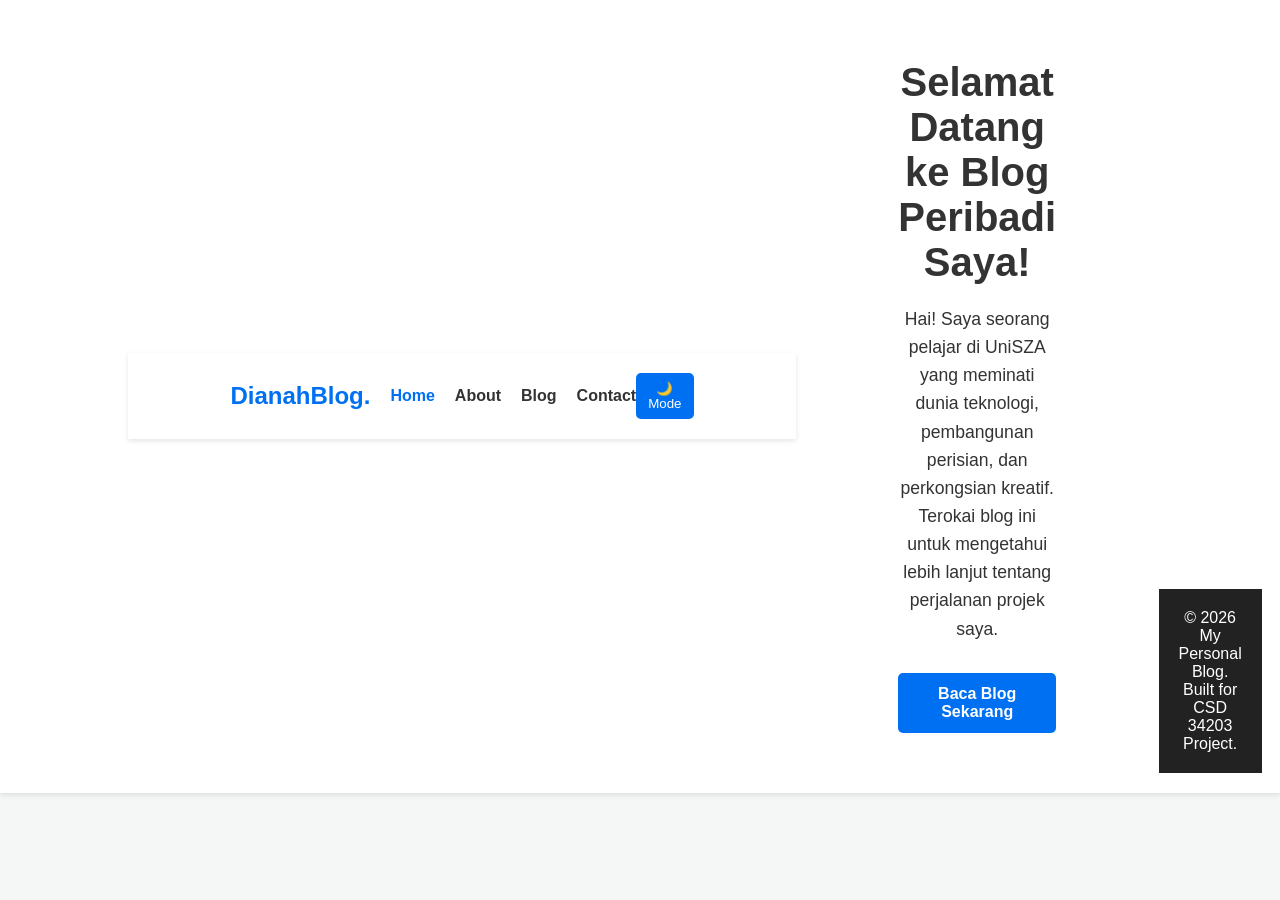
==== index.html @ a3469b6d "update blog name" ====
<!DOCTYPE html>
<html lang="ms">
<head>
    <meta charset="UTF-8">
    <meta name="viewport" content="width=device-width, initial-scale=1.0">
    <title>Home | My Personal Blog</title>
    <link rel="stylesheet" href="style.css">
</head>
<body>

    <header>
        <header>
        <div class="logo">DianahBlog.</div>
        <nav>
            <ul>
                <li><a href="index.html" class="active">Home</a></li>
                <li><a href="about.html">About</a></li>
                <li><a href="blog.html">Blog</a></li>
                <li><a href="contact.html">Contact</a></li>
            </ul>
        </nav>
        <button id="theme-toggle">🌙 Mode</button>
    </header>

    <main class="hero-container">
        <section class="hero">
            <h1>Selamat Datang ke Blog Peribadi Saya!</h1>
            <p>Hai! Saya seorang pelajar di UniSZA yang meminati dunia teknologi, pembangunan perisian, dan perkongsian kreatif. Terokai blog ini untuk mengetahui lebih lanjut tentang perjalanan projek saya.</p>
            <a href="blog.html" class="btn">Baca Blog Sekarang</a>
        </section>
    </main>

    <footer>
        <p>&copy; 2026 My Personal Blog. Built for CSD 34203 Project.</p>
    </footer>

    <script src="script.js"></script>
</body>
</html>
---- style.css ----
/* --- Pengaturan Asas & Pembolehubah Warna --- */
:root {
    --bg-color: #f4f7f6;
    --text-color: #333333;
    --card-bg: #ffffff;
    --primary-color: #0070f3;
    --header-bg: #ffffff;
    --footer-bg: #222222;
    --footer-text: #ffffff;
}

[data-theme="dark"] {
    --bg-color: #121212;
    --text-color: #e0e0e0;
    --card-bg: #1e1e1e;
    --primary-color: #3aa3ff;
    --header-bg: #1f1f1f;
}

* {
    margin: 0;
    padding: 0;
    box-sizing: border-box;
    font-family: 'Segoe UI', Tahoma, Geneva, Verdana, sans-serif;
}

body {
    background-color: var(--bg-color);
    color: var(--text-color);
    transition: background-color 0.3s, color 0.3s;
    display: flex;
    flex-direction: column;
    min-height: 100vh;
}

/* --- Header & Navigasi --- */
header {
    background-color: var(--header-bg);
    display: flex;
    justify-content: space-between;
    align-items: center;
    padding: 20px 10%;
    box-shadow: 0 2px 5px rgba(0,0,0,0.1);
}

.logo {
    font-size: 24px;
    font-weight: bold;
    color: var(--primary-color);
}

nav ul {
    display: flex;
    list-style: none;
}

nav ul li {
    margin-left: 20px;
}

nav ul li a {
    text-decoration: none;
    color: var(--text-color);
    font-weight: 600;
    transition: color 0.2s;
}

nav ul li a:hover, nav ul li a.active {
    color: var(--primary-color);
}

#theme-toggle {
    padding: 8px 12px;
    cursor: pointer;
    background-color: var(--primary-color);
    color: white;
    border: none;
    border-radius: 5px;
}

/* --- Susun Atur Kandungan (Containers) --- */
.container {
    padding: 40px 10%;
    flex: 1;
}

.hero-container {
    display: flex;
    align-items: center;
    justify-content: center;
    flex: 1;
    padding: 40px 10%;
    text-align: center;
}

/* --- Hero Section --- */
.hero h1 {
    font-size: 2.5rem;
    margin-bottom: 20px;
}

.hero p {
    font-size: 1.1rem;
    margin-bottom: 30px;
    max-width: 600px;
    line-height: 1.6;
}

.btn {
    display: inline-block;
    padding: 12px 24px;
    background-color: var(--primary-color);
    color: white;
    text-decoration: none;
    border-radius: 5px;
    font-weight: bold;
    transition: opacity 0.2s;
    border: none;
    cursor: pointer;
}

.btn:hover {
    opacity: 0.9;
}

/* --- Blog Section (Grid) --- */
.blog-grid {
    display: grid;
    grid-template-columns: repeat(auto-fit, minmax(300px, 1-fr));
    gap: 20px;
    margin-top: 20px;
}

.blog-card {
    background-color: var(--card-bg);
    padding: 20px;
    border-radius: 8px;
    box-shadow: 0 4px 6px rgba(0,0,0,0.05);
}

.blog-card h3 {
    margin-bottom: 10px;
}

.blog-card .date {
    font-size: 0.85rem;
    color: #888;
    margin-bottom: 15px;
}

.blog-card p {
    line-height: 1.5;
    margin-bottom: 15px;
}

.read-more {
    text-decoration: none;
    color: var(--primary-color);
    font-weight: bold;
}

/* --- Contact & About Sections --- */
.about-section, .contact-section {
    background-color: var(--card-bg);
    padding: 30px;
    border-radius: 8px;
    box-shadow: 0 4px 6px rgba(0,0,0,0.05);
    max-width: 700px;
    margin: 0 auto;
}

.about-section h2, .contact-section h2 {
    margin-bottom: 20px;
}

.about-section ul {
    margin-top: 15px;
    margin-left: 20px;
}

.about-section li {
    margin-bottom: 8px;
}

.form-group {
    margin-bottom: 15px;
}

.form-group label {
    display: block;
    margin-bottom: 5px;
    font-weight: 600;
}

.form-group input, .form-group textarea {
    width: 100%;
    padding: 10px;
    border: 1px solid #ccc;
    border-radius: 4px;
    background-color: var(--bg-color);
    color: var(--text-color);
}

/* --- Footer --- */
footer {
    background-color: var(--footer-bg);
    color: var(--footer-text);
    text-align: center;
    padding: 20px;
    margin-top: auto;
}

/* --- Reka Bentuk Responsif (Mobile) --- */
@media (max-width: 768px) {
    header {
        flex-direction: column;
        padding: 15px;
    }
    nav ul {
        margin: 15px 0;
    }
    nav ul li {
        margin: 0 10px;
    }
}
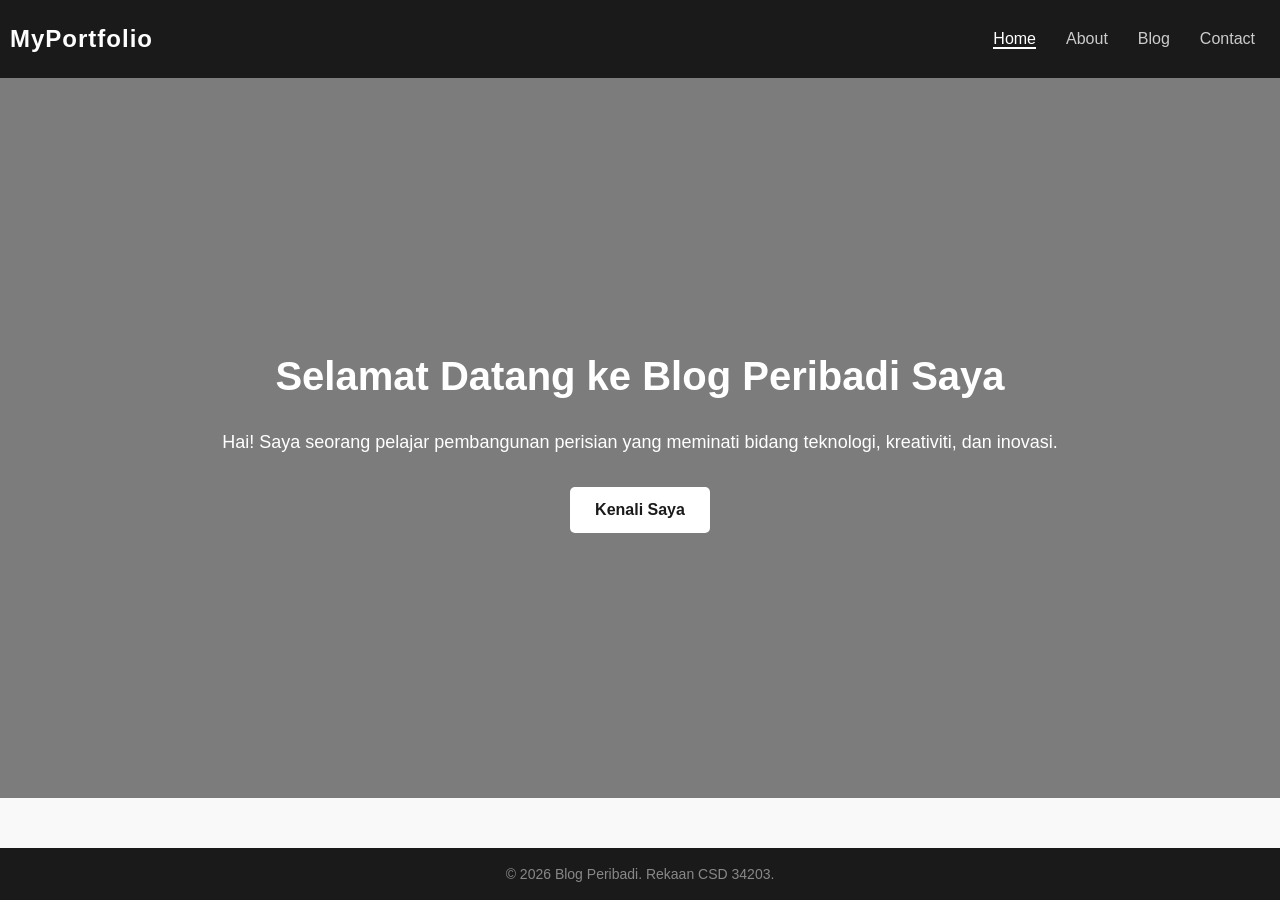
==== commit 1a4a4ad7: "Update" ====
--- a/index.html
+++ b/index.html
@@ -3,37 +3,37 @@
 <head>
     <meta charset="UTF-8">
     <meta name="viewport" content="width=device-width, initial-scale=1.0">
-    <title>Home | My Personal Blog</title>
+    <title>Blog Peribadi Saya | Home</title>
     <link rel="stylesheet" href="style.css">
 </head>
 <body>
 
+    <!-- Menu Navigasi Utama -->
     <header>
-        <header>
-        <div class="logo">DianahBlog.</div>
-        <nav>
-            <ul>
+        <nav class="navbar">
+            <div class="logo">MyPortfolio</div>
+            <ul class="nav-links">
                 <li><a href="index.html" class="active">Home</a></li>
                 <li><a href="about.html">About</a></li>
                 <li><a href="blog.html">Blog</a></li>
                 <li><a href="contact.html">Contact</a></li>
             </ul>
         </nav>
-        <button id="theme-toggle">🌙 Mode</button>
     </header>
 
-    <main class="hero-container">
-        <section class="hero">
-            <h1>Selamat Datang ke Blog Peribadi Saya!</h1>
-            <p>Hai! Saya seorang pelajar di UniSZA yang meminati dunia teknologi, pembangunan perisian, dan perkongsian kreatif. Terokai blog ini untuk mengetahui lebih lanjut tentang perjalanan projek saya.</p>
-            <a href="blog.html" class="btn">Baca Blog Sekarang</a>
-        </section>
+    <!-- Kandungan Utama Halaman Home -->
+    <main class="hero-section">
+        <div class="hero-content">
+            <h1>Selamat Datang ke Blog Peribadi Saya</h1>
+            <p>Hai! Saya seorang pelajar pembangunan perisian yang meminati bidang teknologi, kreativiti, dan inovasi.</p>
+            <a href="about.html" class="btn">Kenali Saya</a>
+        </div>
     </main>
 
+    <!-- Footer -->
     <footer>
-        <p>&copy; 2026 My Personal Blog. Built for CSD 34203 Project.</p>
+        <p>&copy; 2026 Blog Peribadi. Rekaan CSD 34203.</p>
     </footer>
 
-    <script src="script.js"></script>
 </body>
 </html>
--- a/style.css
+++ b/style.css
@@ -1,22 +1,4 @@
-/* --- Pengaturan Asas & Pembolehubah Warna --- */
-:root {
-    --bg-color: #f4f7f6;
-    --text-color: #333333;
-    --card-bg: #ffffff;
-    --primary-color: #0070f3;
-    --header-bg: #ffffff;
-    --footer-bg: #222222;
-    --footer-text: #ffffff;
-}
-
-[data-theme="dark"] {
-    --bg-color: #121212;
-    --text-color: #e0e0e0;
-    --card-bg: #1e1e1e;
-    --primary-color: #3aa3ff;
-    --header-bg: #1f1f1f;
-}
-
+/* Tetapan Asas Universalan */
 * {
     margin: 0;
     padding: 0;
@@ -25,161 +7,152 @@
 }
 
 body {
-    background-color: var(--bg-color);
-    color: var(--text-color);
-    transition: background-color 0.3s, color 0.3s;
-    display: flex;
-    flex-direction: column;
-    min-height: 100vh;
+    background-color: #f9f9f9;
+    color: #333;
+    line-height: 1.6;
 }
 
-/* --- Header & Navigasi --- */
-header {
-    background-color: var(--header-bg);
+/* Gaya Navbar */
+.navbar {
     display: flex;
     justify-content: space-between;
     align-items: center;
-    padding: 20px 10%;
-    box-shadow: 0 2px 5px rgba(0,0,0,0.1);
+    background-color: #1a1a1a; /* Tema gelap korporat */
+    padding: 20px 10px;
+    color: white;
 }
 
-.logo {
+.navbar .logo {
     font-size: 24px;
     font-weight: bold;
-    color: var(--primary-color);
+    letter-spacing: 1px;
 }
 
-nav ul {
+.nav-links {
+    list-style: none;
     display: flex;
-    list-style: none;
 }
 
-nav ul li {
-    margin-left: 20px;
+.nav-links li {
+    margin: 0 15px;
 }
 
-nav ul li a {
+.nav-links a {
+    color: #ccc;
     text-decoration: none;
-    color: var(--text-color);
-    font-weight: 600;
-    transition: color 0.2s;
+    font-size: 16px;
+    transition: color 0.3s;
 }
 
-nav ul li a:hover, nav ul li a.active {
-    color: var(--primary-color);
+.nav-links a:hover, .nav-links a.active {
+    color: #ffffff;
+    border-bottom: 2px solid #ffffff;
 }
 
-#theme-toggle {
-    padding: 8px 12px;
-    cursor: pointer;
-    background-color: var(--primary-color);
+/* Gaya Hero Section (Laman Utama) */
+.hero-section {
+    height: 80vh;
+    display: flex;
+    justify-content: center;
+    align-items: center;
+    text-align: center;
+    background: linear-gradient(rgba(0,0,0,0.5), rgba(0,0,0,0.5)), url('https://images.unsplash.com/photo-1517694712202-14dd9538aa97') no-repeat center center/cover;
     color: white;
-    border: none;
-    border-radius: 5px;
+    padding: 0 20px;
 }
 
-/* --- Susun Atur Kandungan (Containers) --- */
-.container {
-    padding: 40px 10%;
-    flex: 1;
-}
-
-.hero-container {
-    display: flex;
-    align-items: center;
-    justify-content: center;
-    flex: 1;
-    padding: 40px 10%;
-    text-align: center;
-}
-
-/* --- Hero Section --- */
-.hero h1 {
-    font-size: 2.5rem;
+.hero-content h1 {
+    font-size: 40px;
     margin-bottom: 20px;
 }
 
-.hero p {
-    font-size: 1.1rem;
+.hero-content p {
+    font-size: 18px;
     margin-bottom: 30px;
-    max-width: 600px;
-    line-height: 1.6;
 }
 
 .btn {
     display: inline-block;
-    padding: 12px 24px;
-    background-color: var(--primary-color);
-    color: white;
+    background-color: #ffffff;
+    color: #1a1a1a;
+    padding: 10px 25px;
     text-decoration: none;
+    font-weight: bold;
     border-radius: 5px;
-    font-weight: bold;
-    transition: opacity 0.2s;
-    border: none;
-    cursor: pointer;
+    transition: background 0.3s;
 }
 
 .btn:hover {
-    opacity: 0.9;
+    background-color: #ddd;
 }
 
-/* --- Blog Section (Grid) --- */
+/* Gaya Footer */
+footer {
+    background-color: #1a1a1a;
+    color: #888;
+    text-align: center;
+    padding: 15px;
+    font-size: 14px;
+    position: fixed;
+    bottom: 0;
+    width: 100%;
+}
+/* Susun Atur Kandungan Am */
+.container {
+    max-width: 1000px;
+    margin: 40px auto;
+    padding: 0 20px 100px 20px; /* Jarak bawah ditambah supaya tidak ditutup footer */
+}
+
+h2 {
+    margin-bottom: 20px;
+    color: #1a1a1a;
+    border-bottom: 2px solid #1a1a1a;
+    padding-bottom: 10px;
+}
+
+h3 {
+    margin: 20px 0 10px 0;
+}
+
+/* Gaya Halaman About */
+.skills-list {
+    margin-left: 20px;
+    margin-top: 10px;
+}
+
+.skills-list li {
+    margin-bottom: 5px;
+}
+
+/* Gaya Halaman Blog */
 .blog-grid {
     display: grid;
-    grid-template-columns: repeat(auto-fit, minmax(300px, 1-fr));
+    grid-template-columns: repeat(auto-fit, minmax(300px, 1fr));
     gap: 20px;
     margin-top: 20px;
 }
 
 .blog-card {
-    background-color: var(--card-bg);
+    background: white;
     padding: 20px;
     border-radius: 8px;
-    box-shadow: 0 4px 6px rgba(0,0,0,0.05);
+    box-shadow: 0 2px 5px rgba(0,0,0,0.1);
 }
 
-.blog-card h3 {
+.blog-card .date {
+    font-size: 12px;
+    color: #888;
     margin-bottom: 10px;
 }
 
-.blog-card .date {
-    font-size: 0.85rem;
-    color: #888;
-    margin-bottom: 15px;
-}
-
-.blog-card p {
-    line-height: 1.5;
-    margin-bottom: 15px;
-}
-
-.read-more {
-    text-decoration: none;
-    color: var(--primary-color);
-    font-weight: bold;
-}
-
-/* --- Contact & About Sections --- */
-.about-section, .contact-section {
-    background-color: var(--card-bg);
+/* Gaya Halaman Contact */
+.contact-form {
+    background: white;
     padding: 30px;
     border-radius: 8px;
-    box-shadow: 0 4px 6px rgba(0,0,0,0.05);
-    max-width: 700px;
-    margin: 0 auto;
-}
-
-.about-section h2, .contact-section h2 {
-    margin-bottom: 20px;
-}
-
-.about-section ul {
-    margin-top: 15px;
-    margin-left: 20px;
-}
-
-.about-section li {
-    margin-bottom: 8px;
+    box-shadow: 0 2px 5px rgba(0,0,0,0.1);
+    margin-top: 20px;
 }
 
 .form-group {
@@ -189,7 +162,7 @@
 .form-group label {
     display: block;
     margin-bottom: 5px;
-    font-weight: 600;
+    font-weight: bold;
 }
 
 .form-group input, .form-group textarea {
@@ -197,29 +170,19 @@
     padding: 10px;
     border: 1px solid #ccc;
     border-radius: 4px;
-    background-color: var(--bg-color);
-    color: var(--text-color);
 }
 
-/* --- Footer --- */
-footer {
-    background-color: var(--footer-bg);
-    color: var(--footer-text);
-    text-align: center;
-    padding: 20px;
-    margin-top: auto;
+.submit-btn {
+    background-color: #1a1a1a;
+    color: white;
+    padding: 10px 20px;
+    border: none;
+    border-radius: 4px;
+    cursor: pointer;
+    font-weight: bold;
+    transition: background 0.3s;
 }
 
-/* --- Reka Bentuk Responsif (Mobile) --- */
-@media (max-width: 768px) {
-    header {
-        flex-direction: column;
-        padding: 15px;
-    }
-    nav ul {
-        margin: 15px 0;
-    }
-    nav ul li {
-        margin: 0 10px;
-    }
+.submit-btn:hover {
+    background-color: #333;
 }
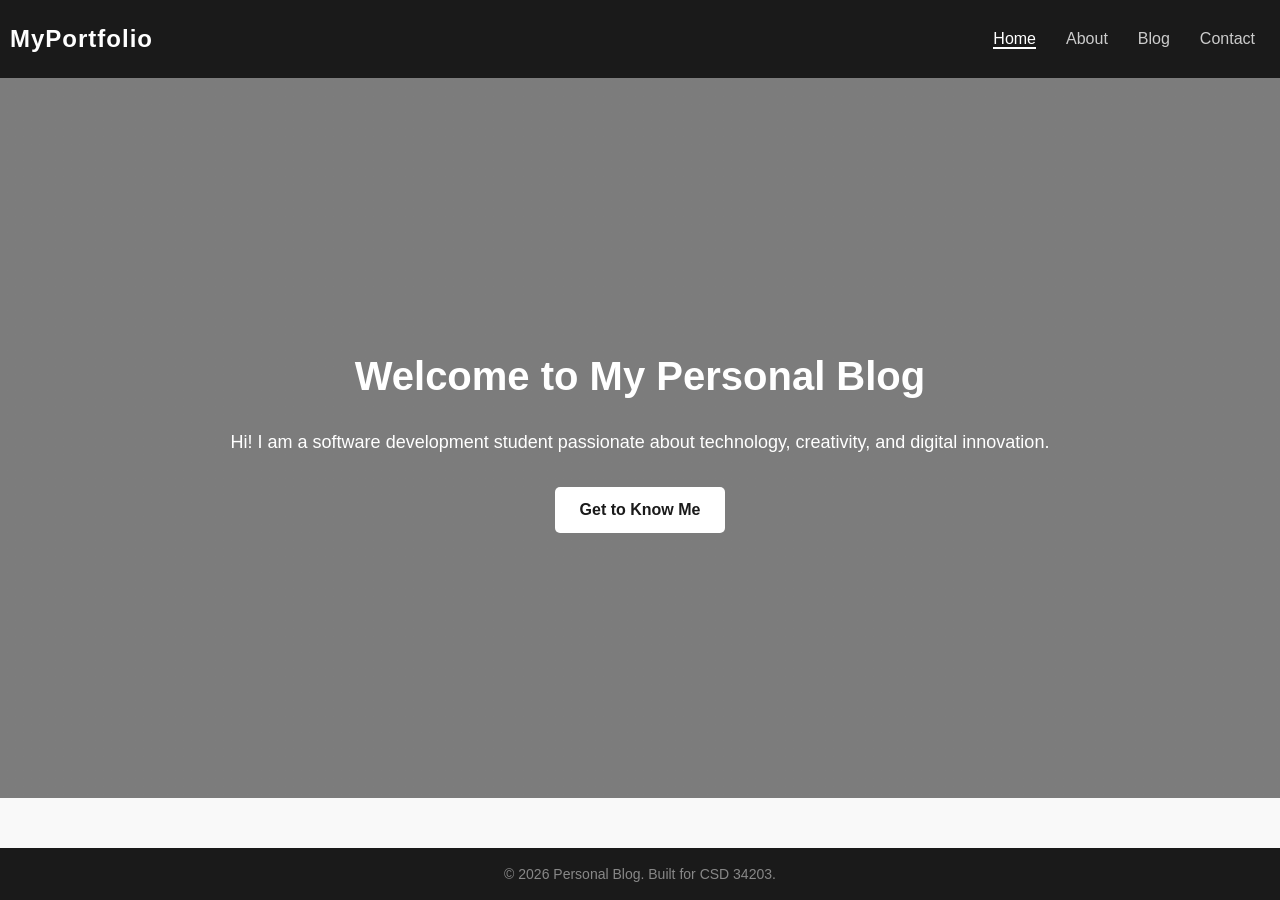
==== commit e1aaf380: "Update" ====
--- a/index.html
+++ b/index.html
@@ -1,14 +1,14 @@
 <!DOCTYPE html>
-<html lang="ms">
+<html lang="en">
 <head>
     <meta charset="UTF-8">
     <meta name="viewport" content="width=device-width, initial-scale=1.0">
-    <title>Blog Peribadi Saya | Home</title>
+    <title>Personal Blog | Home</title>
     <link rel="stylesheet" href="style.css">
 </head>
 <body>
 
-    <!-- Menu Navigasi Utama -->
+    <!-- Main Navigation Menu -->
     <header>
         <nav class="navbar">
             <div class="logo">MyPortfolio</div>
@@ -21,18 +21,18 @@
         </nav>
     </header>
 
-    <!-- Kandungan Utama Halaman Home -->
+    <!-- Hero Section -->
     <main class="hero-section">
         <div class="hero-content">
-            <h1>Selamat Datang ke Blog Peribadi Saya</h1>
-            <p>Hai! Saya seorang pelajar pembangunan perisian yang meminati bidang teknologi, kreativiti, dan inovasi.</p>
-            <a href="about.html" class="btn">Kenali Saya</a>
+            <h1>Welcome to My Personal Blog</h1>
+            <p>Hi! I am a software development student passionate about technology, creativity, and digital innovation.</p>
+            <a href="about.html" class="btn">Get to Know Me</a>
         </div>
     </main>
 
     <!-- Footer -->
     <footer>
-        <p>&copy; 2026 Blog Peribadi. Rekaan CSD 34203.</p>
+        <p>&copy; 2026 Personal Blog. Built for CSD 34203.</p>
     </footer>
 
 </body>
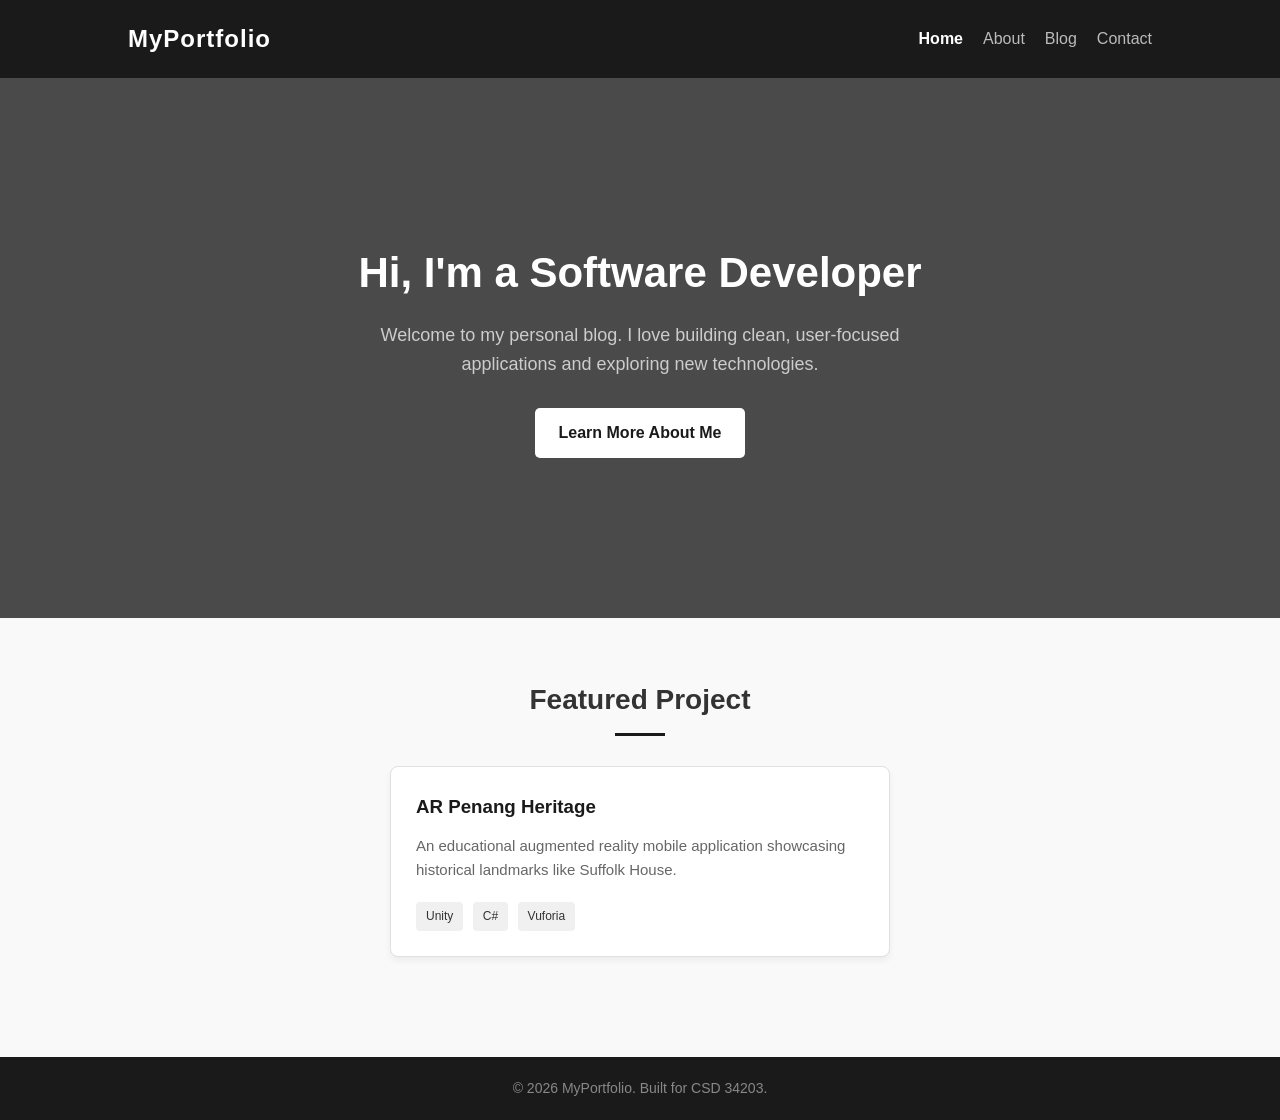
==== commit 2dcfec45: "new" ====
--- a/index.html
+++ b/index.html
@@ -3,36 +3,49 @@
 <head>
     <meta charset="UTF-8">
     <meta name="viewport" content="width=device-width, initial-scale=1.0">
-    <title>Personal Blog | Home</title>
+    <title>Personal Blog & Portfolio</title>
     <link rel="stylesheet" href="style.css">
 </head>
 <body>
 
-    <!-- Main Navigation Menu -->
-    <header>
-        <nav class="navbar">
-            <div class="logo">MyPortfolio</div>
-            <ul class="nav-links">
-                <li><a href="index.html" class="active">Home</a></li>
-                <li><a href="about.html">About</a></li>
-                <li><a href="blog.html">Blog</a></li>
-                <li><a href="contact.html">Contact</a></li>
-            </ul>
-        </nav>
+    <!-- Navigasi Menu -->
+    <nav class="navbar">
+        <div class="logo">MyPortfolio</div>
+        <ul class="nav-links">
+            <li><a href="index.html" class="active">Home</a></li>
+            <li><a href="about.html">About</a></li>
+            <li><a href="blog.html">Blog</a></li>
+            <li><a href="contact.html">Contact</a></li>
+        </ul>
+    </nav>
+
+    <!-- Bahagian Hero / Pengenalan -->
+    <header class="hero-section">
+        <div class="hero-content">
+            <h1>Hi, I'm a Software Developer</h1>
+            <p>Welcome to my personal blog. I love building clean, user-focused applications and exploring new technologies.</p>
+            <a href="about.html" class="btn">Learn More About Me</a>
+        </div>
     </header>
 
-    <!-- Hero Section -->
-    <main class="hero-section">
-        <div class="hero-content">
-            <h1>Welcome to My Personal Blog</h1>
-            <p>Hi! I am a software development student passionate about technology, creativity, and digital innovation.</p>
-            <a href="about.html" class="btn">Get to Know Me</a>
+    <!-- Bahagian Projek (Portfolio Showcase) -->
+    <section class="portfolio-section">
+        <h2>Featured Project</h2>
+        <div class="project-grid">
+            <div class="project-card">
+                <h3>AR Penang Heritage</h3>
+                <p>An educational augmented reality mobile application showcasing historical landmarks like Suffolk House.</p>
+                <span class="tech-badge">Unity</span>
+                <span class="tech-badge">C#</span>
+                <span class="tech-badge">Vuforia</span>
+            </div>
+            <!-- Anda boleh tambah card projek lain di bawah jika ada -->
         </div>
-    </main>
+    </section>
 
     <!-- Footer -->
     <footer>
-        <p>&copy; 2026 Personal Blog. Built for CSD 34203.</p>
+        <p>&copy; 2026 MyPortfolio. Built for CSD 34203.</p>
     </footer>
 
 </body>
--- a/style.css
+++ b/style.css
@@ -1,4 +1,4 @@
-/* Tetapan Asas Universalan */
+/* --- 1. Reset & Asas --- */
 * {
     margin: 0;
     padding: 0;
@@ -12,177 +12,199 @@
     line-height: 1.6;
 }
 
-/* Gaya Navbar */
+/* --- 2. Navigasi (Navbar) --- */
 .navbar {
     display: flex;
     justify-content: space-between;
     align-items: center;
-    background-color: #1a1a1a; /* Tema gelap korporat */
-    padding: 20px 10px;
-    color: white;
+    background-color: #1a1a1a; /* Warna gelap profesional */
+    padding: 20px 10%;
+    position: sticky;
+    top: 0;
+    z-index: 100;
 }
 
 .navbar .logo {
+    color: #fff;
     font-size: 24px;
     font-weight: bold;
     letter-spacing: 1px;
 }
 
 .nav-links {
+    display: flex;
     list-style: none;
-    display: flex;
 }
 
 .nav-links li {
-    margin: 0 15px;
+    margin-left: 20px;
 }
 
 .nav-links a {
-    color: #ccc;
+    color: #bbb;
     text-decoration: none;
     font-size: 16px;
     transition: color 0.3s;
 }
 
 .nav-links a:hover, .nav-links a.active {
-    color: #ffffff;
-    border-bottom: 2px solid #ffffff;
-}
-
-/* Gaya Hero Section (Laman Utama) */
+    color: #fff;
+    font-weight: 600;
+}
+
+/* --- 3. Hero Section --- */
 .hero-section {
-    height: 80vh;
+    background: linear-gradient(rgba(0,0,0,0.7), rgba(0,0,0,0.7)), url('https://images.unsplash.com/photo-1517694712202-14dd9538aa97?q=80&w=1200') no-repeat center center/cover;
+    height: 60vh;
     display: flex;
     justify-content: center;
     align-items: center;
     text-align: center;
-    background: linear-gradient(rgba(0,0,0,0.5), rgba(0,0,0,0.5)), url('https://images.unsplash.com/photo-1517694712202-14dd9538aa97') no-repeat center center/cover;
-    color: white;
+    color: #fff;
     padding: 0 20px;
 }
 
 .hero-content h1 {
-    font-size: 40px;
-    margin-bottom: 20px;
+    font-size: 42px;
+    margin-bottom: 15px;
 }
 
 .hero-content p {
     font-size: 18px;
-    margin-bottom: 30px;
+    max-width: 600px;
+    margin: 0 auto 30px auto;
+    color: #ccc;
 }
 
 .btn {
     display: inline-block;
-    background-color: #ffffff;
+    background-color: #fff;
     color: #1a1a1a;
-    padding: 10px 25px;
+    padding: 12px 24px;
     text-decoration: none;
     font-weight: bold;
     border-radius: 5px;
-    transition: background 0.3s;
+    transition: background 0.3s, transform 0.2s;
 }
 
 .btn:hover {
-    background-color: #ddd;
-}
-
-/* Gaya Footer */
+    background-color: #e6e6e6;
+    transform: translateY(-2px);
+}
+
+/* --- 4. Portfolio / Project Section --- */
+.portfolio-section {
+    padding: 60px 10%;
+    max-width: 1200px;
+    margin: 0 auto;
+}
+
+.portfolio-section h2 {
+    font-size: 28px;
+    margin-bottom: 30px;
+    text-align: center;
+    position: relative;
+}
+
+.portfolio-section h2::after {
+    content: '';
+    display: block;
+    width: 50px;
+    height: 3px;
+    background-color: #1a1a1a;
+    margin: 10px auto 0 auto;
+}
+
+.project-grid {
+    display: flex;
+    justify-content: center;
+}
+
+.project-card {
+    background-color: #fff;
+    border: 1px solid #e0e0e0;
+    border-radius: 8px;
+    padding: 25px;
+    max-width: 500px;
+    box-shadow: 0 4px 6px rgba(0,0,0,0.05);
+    transition: transform 0.3s;
+}
+
+.project-card:hover {
+    transform: translateY(-5px);
+}
+
+.project-card h3 {
+    margin-bottom: 12px;
+    color: #1a1a1a;
+}
+
+.project-card p {
+    color: #666;
+    margin-bottom: 20px;
+    font-size: 15px;
+}
+
+.tech-badge {
+    display: inline-block;
+    background-color: #f0f0f0;
+    color: #333;
+    padding: 5px 10px;
+    font-size: 12px;
+    border-radius: 4px;
+    margin-right: 5px;
+    font-weight: 500;
+}
+
+/* --- 5. Footer --- */
 footer {
     background-color: #1a1a1a;
     color: #888;
     text-align: center;
-    padding: 15px;
+    padding: 20px;
     font-size: 14px;
-    position: fixed;
-    bottom: 0;
-    width: 100%;
-}
-/* Susun Atur Kandungan Am */
-.container {
-    max-width: 1000px;
-    margin: 40px auto;
-    padding: 0 20px 100px 20px; /* Jarak bawah ditambah supaya tidak ditutup footer */
-}
-
-h2 {
-    margin-bottom: 20px;
-    color: #1a1a1a;
-    border-bottom: 2px solid #1a1a1a;
-    padding-bottom: 10px;
-}
-
-h3 {
-    margin: 20px 0 10px 0;
-}
-
-/* Gaya Halaman About */
-.skills-list {
-    margin-left: 20px;
-    margin-top: 10px;
-}
-
-.skills-list li {
-    margin-bottom: 5px;
-}
-
-/* Gaya Halaman Blog */
-.blog-grid {
-    display: grid;
-    grid-template-columns: repeat(auto-fit, minmax(300px, 1fr));
-    gap: 20px;
-    margin-top: 20px;
-}
-
-.blog-card {
-    background: white;
-    padding: 20px;
-    border-radius: 8px;
-    box-shadow: 0 2px 5px rgba(0,0,0,0.1);
-}
-
-.blog-card .date {
-    font-size: 12px;
-    color: #888;
-    margin-bottom: 10px;
-}
-
-/* Gaya Halaman Contact */
-.contact-form {
-    background: white;
-    padding: 30px;
-    border-radius: 8px;
-    box-shadow: 0 2px 5px rgba(0,0,0,0.1);
-    margin-top: 20px;
-}
-
-.form-group {
-    margin-bottom: 15px;
-}
-
-.form-group label {
-    display: block;
-    margin-bottom: 5px;
-    font-weight: bold;
-}
-
-.form-group input, .form-group textarea {
-    width: 100%;
-    padding: 10px;
-    border: 1px solid #ccc;
-    border-radius: 4px;
-}
-
-.submit-btn {
-    background-color: #1a1a1a;
-    color: white;
-    padding: 10px 20px;
-    border: none;
-    border-radius: 4px;
-    cursor: pointer;
-    font-weight: bold;
-    transition: background 0.3s;
-}
-
-.submit-btn:hover {
-    background-color: #333;
+    margin-top: 40px;
+}
+
+/* ======================================================== */
+/* --- 6. MEDIA QUERY (RESPONSIF UNTUK MOBILE) ---         */
+/* ======================================================== */
+@media (max-width: 768px) {
+    /* Tukar susunan navbar kepada menegak (vertical) */
+    .navbar {
+        flex-direction: column;
+        padding: 15px 20px;
+    }
+
+    .navbar .logo {
+        margin-bottom: 15px;
+    }
+
+    .nav-links {
+        width: 100%;
+        justify-content: space-around;
+        padding: 0;
+    }
+
+    .nav-links li {
+        margin: 0;
+    }
+
+    /* Kecilkan saiz tulisan di telefon bimbit */
+    .hero-content h1 {
+        font-size: 28px;
+    }
+
+    .hero-content p {
+        font-size: 15px;
+    }
+
+    /* Berikan ruang ekstra untuk grid portfolio */
+    .portfolio-section {
+        padding: 40px 20px;
+    }
+    
+    .project-card {
+        width: 100%;
+    }
 }
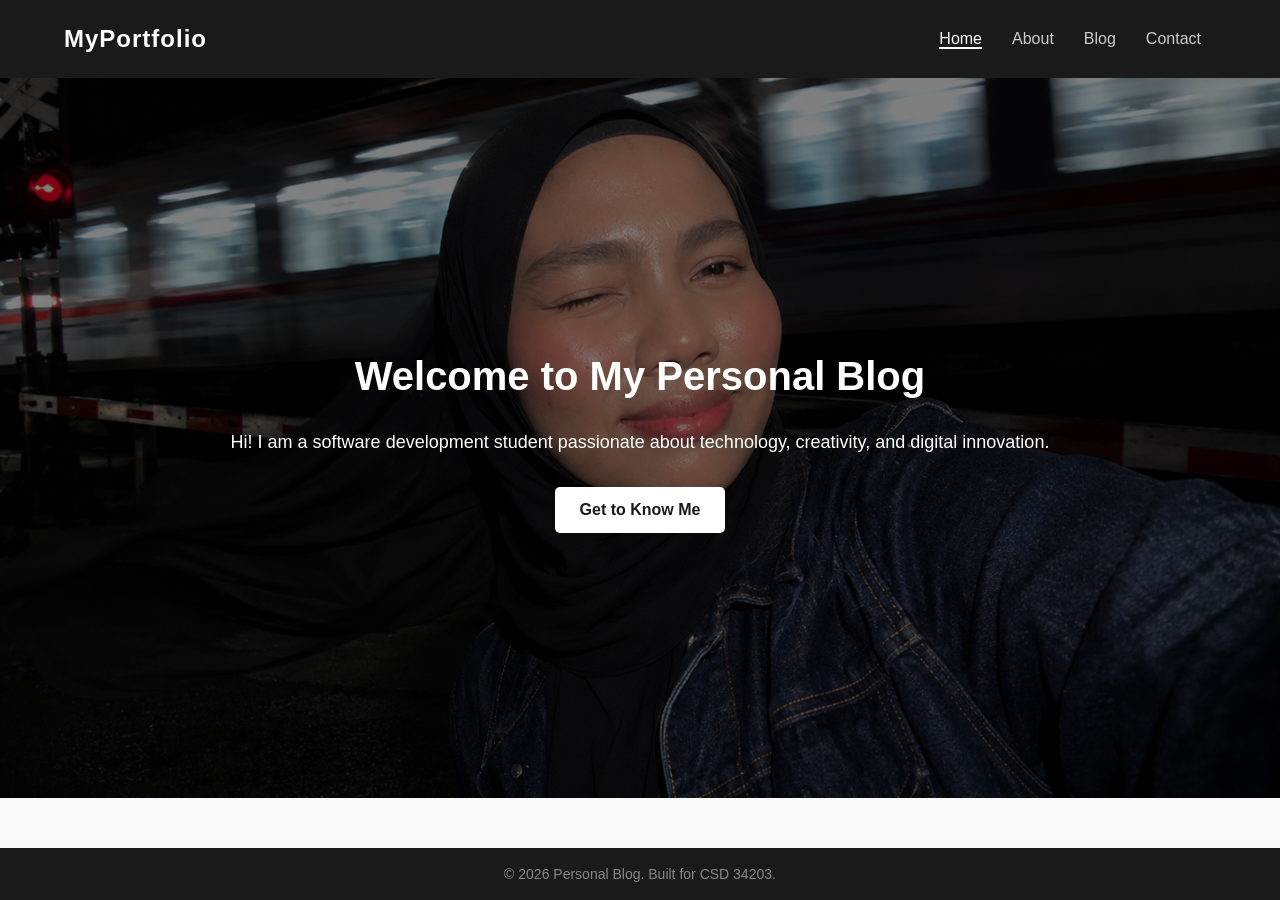
==== commit 3ad5ea0b: "update" ====
--- a/index.html
+++ b/index.html
@@ -3,49 +3,36 @@
 <head>
     <meta charset="UTF-8">
     <meta name="viewport" content="width=device-width, initial-scale=1.0">
-    <title>Personal Blog & Portfolio</title>
+    <title>Personal Blog | Home</title>
     <link rel="stylesheet" href="style.css">
 </head>
 <body>
 
-    <!-- Navigasi Menu -->
-    <nav class="navbar">
-        <div class="logo">MyPortfolio</div>
-        <ul class="nav-links">
-            <li><a href="index.html" class="active">Home</a></li>
-            <li><a href="about.html">About</a></li>
-            <li><a href="blog.html">Blog</a></li>
-            <li><a href="contact.html">Contact</a></li>
-        </ul>
-    </nav>
-
-    <!-- Bahagian Hero / Pengenalan -->
-    <header class="hero-section">
-        <div class="hero-content">
-            <h1>Hi, I'm a Software Developer</h1>
-            <p>Welcome to my personal blog. I love building clean, user-focused applications and exploring new technologies.</p>
-            <a href="about.html" class="btn">Learn More About Me</a>
-        </div>
+    <!-- Main Navigation Menu -->
+    <header>
+        <nav class="navbar">
+            <div class="logo">MyPortfolio</div>
+            <ul class="nav-links">
+                <li><a href="index.html" class="active">Home</a></li>
+                <li><a href="about.html">About</a></li>
+                <li><a href="blog.html">Blog</a></li>
+                <li><a href="contact.html">Contact</a></li>
+            </ul>
+        </nav>
     </header>
 
-    <!-- Bahagian Projek (Portfolio Showcase) -->
-    <section class="portfolio-section">
-        <h2>Featured Project</h2>
-        <div class="project-grid">
-            <div class="project-card">
-                <h3>AR Penang Heritage</h3>
-                <p>An educational augmented reality mobile application showcasing historical landmarks like Suffolk House.</p>
-                <span class="tech-badge">Unity</span>
-                <span class="tech-badge">C#</span>
-                <span class="tech-badge">Vuforia</span>
-            </div>
-            <!-- Anda boleh tambah card projek lain di bawah jika ada -->
+    <!-- Hero Section -->
+    <main class="hero-section">
+        <div class="hero-content">
+            <h1>Welcome to My Personal Blog</h1>
+            <p>Hi! I am a software development student passionate about technology, creativity, and digital innovation.</p>
+            <a href="about.html" class="btn">Get to Know Me</a>
         </div>
-    </section>
+    </main>
 
     <!-- Footer -->
     <footer>
-        <p>&copy; 2026 MyPortfolio. Built for CSD 34203.</p>
+        <p>&copy; 2026 Personal Blog. Built for CSD 34203.</p>
     </footer>
 
 </body>
--- a/style.css
+++ b/style.css
@@ -1,4 +1,6 @@
-/* --- 1. Reset & Asas --- */
+/* ==========================================
+   1. UNIVERSAL & BASE STYLES
+   ========================================== */
 * {
     margin: 0;
     padding: 0;
@@ -12,185 +14,216 @@
     line-height: 1.6;
 }
 
-/* --- 2. Navigasi (Navbar) --- */
+/* ==========================================
+   2. NAVIGATION BAR
+   ========================================== */
 .navbar {
     display: flex;
     justify-content: space-between;
     align-items: center;
-    background-color: #1a1a1a; /* Warna gelap profesional */
-    padding: 20px 10%;
-    position: sticky;
-    top: 0;
-    z-index: 100;
+    background-color: #1a1a1a; /* Tema gelap korporat */
+    padding: 20px 5%; /* Using percentage padding for better fluid layout scaling */
+    color: white;
 }
 
 .navbar .logo {
-    color: #fff;
     font-size: 24px;
     font-weight: bold;
     letter-spacing: 1px;
 }
 
 .nav-links {
+    list-style: none;
     display: flex;
-    list-style: none;
 }
 
 .nav-links li {
-    margin-left: 20px;
+    margin: 0 15px;
 }
 
 .nav-links a {
-    color: #bbb;
+    color: #ccc;
     text-decoration: none;
     font-size: 16px;
     transition: color 0.3s;
 }
 
 .nav-links a:hover, .nav-links a.active {
-    color: #fff;
-    font-weight: 600;
-}
-
-/* --- 3. Hero Section --- */
+    color: #ffffff;
+    border-bottom: 2px solid #ffffff;
+}
+
+/* ==========================================
+   3. HERO SECTION (HOME PAGE)
+   ========================================== */
 .hero-section {
-    background: linear-gradient(rgba(0,0,0,0.7), rgba(0,0,0,0.7)), url('https://images.unsplash.com/photo-1517694712202-14dd9538aa97?q=80&w=1200') no-repeat center center/cover;
-    height: 60vh;
+    height: 80vh;
     display: flex;
     justify-content: center;
     align-items: center;
     text-align: center;
-    color: #fff;
+    /* KEMAS KINI DI SINI: Menggunakan gambar PNG lokal dari laptop */
+    background: linear-gradient(rgba(0,0,0,0.5), rgba(0,0,0,0.5)), url('images/background.png') no-repeat center center/cover;
+    color: white;
     padding: 0 20px;
 }
 
 .hero-content h1 {
-    font-size: 42px;
-    margin-bottom: 15px;
+    font-size: 40px;
+    margin-bottom: 20px;
 }
 
 .hero-content p {
     font-size: 18px;
-    max-width: 600px;
-    margin: 0 auto 30px auto;
-    color: #ccc;
+    margin-bottom: 30px;
 }
 
 .btn {
     display: inline-block;
-    background-color: #fff;
+    background-color: #ffffff;
     color: #1a1a1a;
-    padding: 12px 24px;
+    padding: 10px 25px;
     text-decoration: none;
     font-weight: bold;
     border-radius: 5px;
-    transition: background 0.3s, transform 0.2s;
+    transition: background 0.3s;
 }
 
 .btn:hover {
-    background-color: #e6e6e6;
-    transform: translateY(-2px);
-}
-
-/* --- 4. Portfolio / Project Section --- */
-.portfolio-section {
-    padding: 60px 10%;
-    max-width: 1200px;
-    margin: 0 auto;
-}
-
-.portfolio-section h2 {
-    font-size: 28px;
-    margin-bottom: 30px;
-    text-align: center;
-    position: relative;
-}
-
-.portfolio-section h2::after {
-    content: '';
+    background-color: #ddd;
+}
+
+/* ==========================================
+   4. GENERAL CONTENT LAYOUT (About, Blog, Contact)
+   ========================================== */
+.container {
+    max-width: 1000px;
+    margin: 40px auto;
+    padding: 0 20px 120px 20px; /* Jarak bawah ditambah supaya tidak ditutup footer */
+}
+
+h2 {
+    margin-bottom: 20px;
+    color: #1a1a1a;
+    border-bottom: 2px solid #1a1a1a;
+    padding-bottom: 10px;
+}
+
+h3 {
+    margin: 20px 0 10px 0;
+}
+
+/* Gaya Halaman About */
+.skills-list {
+    margin-left: 20px;
+    margin-top: 10px;
+}
+
+.skills-list li {
+    margin-bottom: 5px;
+}
+
+/* Gaya Halaman Blog */
+.blog-grid {
+    display: grid;
+    grid-template-columns: repeat(auto-fit, minmax(300px, 1fr));
+    gap: 20px;
+    margin-top: 20px;
+}
+
+.blog-card {
+    background: white;
+    padding: 20px;
+    border-radius: 8px;
+    box-shadow: 0 2px 5px rgba(0,0,0,0.1);
+}
+
+.blog-card .date {
+    font-size: 12px;
+    color: #888;
+    margin-bottom: 10px;
+}
+
+/* Gaya Halaman Contact */
+.contact-form {
+    background: white;
+    padding: 30px;
+    border-radius: 8px;
+    box-shadow: 0 2px 5px rgba(0,0,0,0.1);
+    margin-top: 20px;
+}
+
+.form-group {
+    margin-bottom: 15px;
+}
+
+.form-group label {
     display: block;
-    width: 50px;
-    height: 3px;
+    margin-bottom: 5px;
+    font-weight: bold;
+}
+
+.form-group input, .form-group textarea {
+    width: 100%;
+    padding: 10px;
+    border: 1px solid #ccc;
+    border-radius: 4px;
+}
+
+.submit-btn {
     background-color: #1a1a1a;
-    margin: 10px auto 0 auto;
-}
-
-.project-grid {
-    display: flex;
-    justify-content: center;
-}
-
-.project-card {
-    background-color: #fff;
-    border: 1px solid #e0e0e0;
-    border-radius: 8px;
-    padding: 25px;
-    max-width: 500px;
-    box-shadow: 0 4px 6px rgba(0,0,0,0.05);
-    transition: transform 0.3s;
-}
-
-.project-card:hover {
-    transform: translateY(-5px);
-}
-
-.project-card h3 {
-    margin-bottom: 12px;
-    color: #1a1a1a;
-}
-
-.project-card p {
-    color: #666;
-    margin-bottom: 20px;
-    font-size: 15px;
-}
-
-.tech-badge {
-    display: inline-block;
-    background-color: #f0f0f0;
-    color: #333;
-    padding: 5px 10px;
-    font-size: 12px;
+    color: white;
+    padding: 10px 20px;
+    border: none;
     border-radius: 4px;
-    margin-right: 5px;
-    font-weight: 500;
-}
-
-/* --- 5. Footer --- */
+    cursor: pointer;
+    font-weight: bold;
+    transition: background 0.3s;
+}
+
+.submit-btn:hover {
+    background-color: #333;
+}
+
+/* ==========================================
+   5. FOOTER STYLES
+   ========================================== */
 footer {
     background-color: #1a1a1a;
     color: #888;
     text-align: center;
-    padding: 20px;
+    padding: 15px;
     font-size: 14px;
-    margin-top: 40px;
-}
-
-/* ======================================================== */
-/* --- 6. MEDIA QUERY (RESPONSIF UNTUK MOBILE) ---         */
-/* ======================================================== */
+    position: fixed;
+    bottom: 0;
+    width: 100%;
+}
+
+/* ==========================================
+   6. MOBILE RESPONSIVE MEDIA QUERIES (NEW)
+   ========================================== */
 @media (max-width: 768px) {
-    /* Tukar susunan navbar kepada menegak (vertical) */
+    /* Stack Navbar links cleanly on mobile screens */
     .navbar {
         flex-direction: column;
         padding: 15px 20px;
     }
 
     .navbar .logo {
-        margin-bottom: 15px;
+        margin-bottom: 12px;
     }
 
     .nav-links {
         width: 100%;
         justify-content: space-around;
-        padding: 0;
+        padding-left: 0;
     }
 
     .nav-links li {
         margin: 0;
     }
 
-    /* Kecilkan saiz tulisan di telefon bimbit */
+    /* Adjust font sizing on the hero component to prevent overlapping or clipping */
     .hero-content h1 {
         font-size: 28px;
     }
@@ -198,13 +231,15 @@
     .hero-content p {
         font-size: 15px;
     }
-
-    /* Berikan ruang ekstra untuk grid portfolio */
-    .portfolio-section {
-        padding: 40px 20px;
-    }
     
-    .project-card {
-        width: 100%;
+    /* Change fixed footer to block element to prevent it from covering content on short mobile layouts */
+    footer {
+        position: relative;
+        margin-top: 40px;
+    }
+    
+    .container {
+        padding-bottom: 40px;
+        margin: 20px auto;
     }
 }
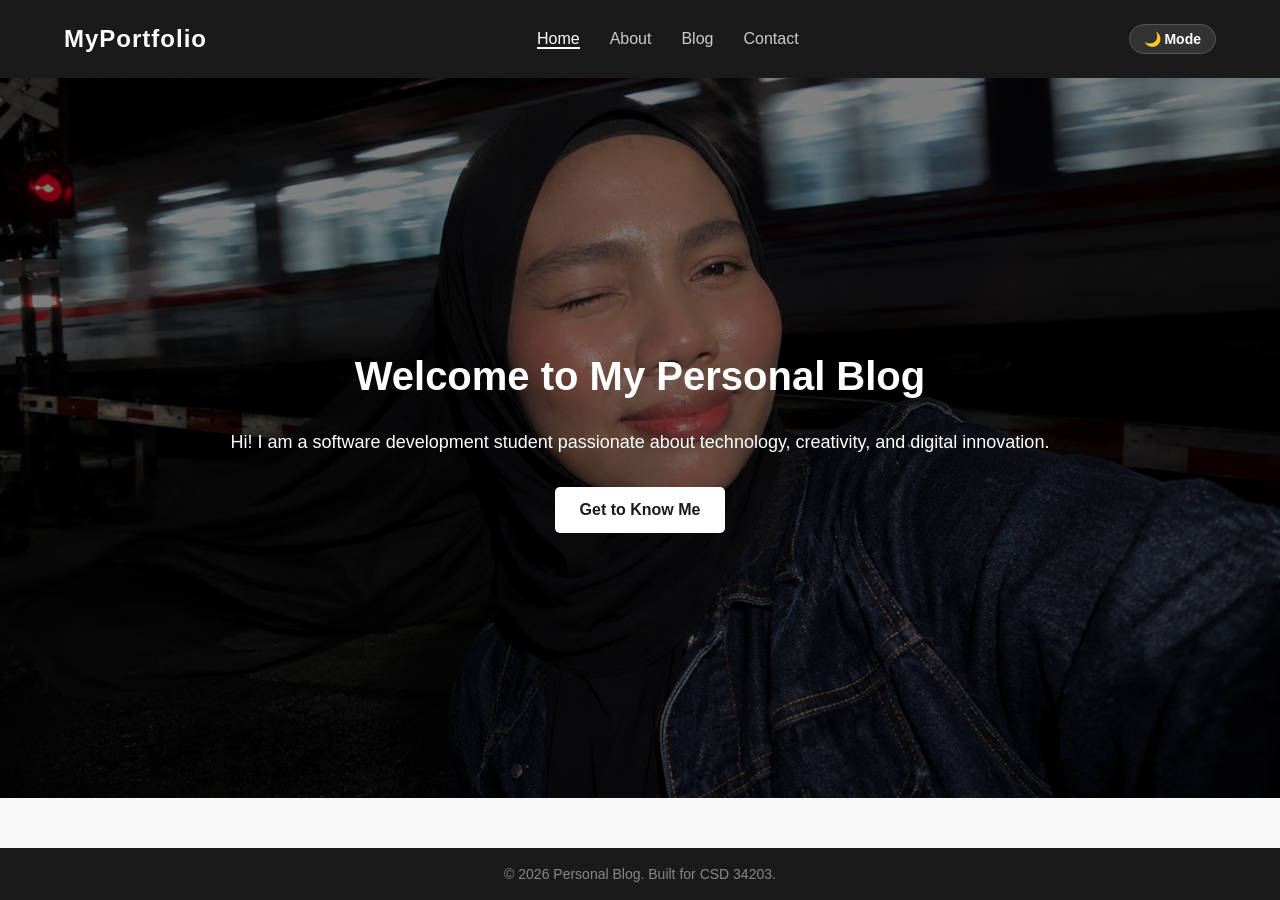
==== commit 5fb0057e: "Align about page theme toggle button ID with dynamic data-theme logic" ====
--- a/index.html
+++ b/index.html
@@ -8,7 +8,6 @@
 </head>
 <body>
 
-    <!-- Main Navigation Menu -->
     <header>
         <nav class="navbar">
             <div class="logo">MyPortfolio</div>
@@ -18,10 +17,10 @@
                 <li><a href="blog.html">Blog</a></li>
                 <li><a href="contact.html">Contact</a></li>
             </ul>
+            <button id="theme-toggle" class="toggle-btn" aria-label="Toggle Dark Mode">🌙 Mode</button>
         </nav>
     </header>
 
-    <!-- Hero Section -->
     <main class="hero-section">
         <div class="hero-content">
             <h1>Welcome to My Personal Blog</h1>
@@ -30,10 +29,10 @@
         </div>
     </main>
 
-    <!-- Footer -->
     <footer>
         <p>&copy; 2026 Personal Blog. Built for CSD 34203.</p>
     </footer>
 
+    <script src="script.js"></script>
 </body>
 </html>
--- a/style.css
+++ b/style.css
@@ -1,3 +1,23 @@
+/* ==========================================
+   0. TETAPAN UNTUK STRUKTUR TEMA (DATA-THEME)
+   ========================================== */
+:root {
+    --bg-color: #f9f9f9;
+    --text-color: #333333;
+    --card-bg: #ffffff;
+    --heading-color: #1a1a1a;
+    --border-color: #1a1a1a;
+}
+
+/* Penukaran warna apabila data-theme="dark" aktif */
+[data-theme="dark"] {
+    --bg-color: #121212;
+    --text-color: #e0e0e0;
+    --card-bg: #1e1e1e;
+    --heading-color: #ffffff;
+    --border-color: #ffffff;
+}
+
 /* ==========================================
    1. UNIVERSAL & BASE STYLES
    ========================================== */
@@ -9,9 +29,10 @@
 }
 
 body {
-    background-color: #f9f9f9;
-    color: #333;
+    background-color: var(--bg-color);
+    color: var(--text-color);
     line-height: 1.6;
+    transition: background-color 0.3s, color 0.3s;
 }
 
 /* ==========================================
@@ -21,8 +42,8 @@
     display: flex;
     justify-content: space-between;
     align-items: center;
-    background-color: #1a1a1a; /* Tema gelap korporat */
-    padding: 20px 5%; /* Using percentage padding for better fluid layout scaling */
+    background-color: #1a1a1a;
+    padding: 20px 5%;
     color: white;
 }
 
@@ -35,6 +56,7 @@
 .nav-links {
     list-style: none;
     display: flex;
+    align-items: center;
 }
 
 .nav-links li {
@@ -51,6 +73,25 @@
 .nav-links a:hover, .nav-links a.active {
     color: #ffffff;
     border-bottom: 2px solid #ffffff;
+}
+
+/* Gaya Butang Toggle Pilihan Anda */
+.toggle-btn {
+    background: #333;
+    color: #fff;
+    border: 1px solid #555;
+    padding: 6px 14px;
+    border-radius: 20px;
+    cursor: pointer;
+    font-size: 14px;
+    font-weight: 600;
+    transition: all 0.3s ease;
+}
+
+[data-theme="dark"] .toggle-btn {
+    background: #ffffff;
+    color: #1a1a1a;
+    border-color: #ffffff;
 }
 
 /* ==========================================
@@ -62,7 +103,6 @@
     justify-content: center;
     align-items: center;
     text-align: center;
-    /* KEMAS KINI DI SINI: Menggunakan gambar PNG lokal dari laptop */
     background: linear-gradient(rgba(0,0,0,0.5), rgba(0,0,0,0.5)), url('images/background.png') no-repeat center center/cover;
     color: white;
     padding: 0 20px;
@@ -99,18 +139,20 @@
 .container {
     max-width: 1000px;
     margin: 40px auto;
-    padding: 0 20px 120px 20px; /* Jarak bawah ditambah supaya tidak ditutup footer */
+    padding: 0 20px 120px 20px;
 }
 
 h2 {
     margin-bottom: 20px;
-    color: #1a1a1a;
-    border-bottom: 2px solid #1a1a1a;
+    color: var(--heading-color);
+    border-bottom: 2px solid var(--border-color);
     padding-bottom: 10px;
+    transition: border-color 0.3s, color 0.3s;
 }
 
 h3 {
     margin: 20px 0 10px 0;
+    color: var(--heading-color);
 }
 
 /* Gaya Halaman About */
@@ -132,10 +174,11 @@
 }
 
 .blog-card {
-    background: white;
+    background: var(--card-bg);
     padding: 20px;
     border-radius: 8px;
     box-shadow: 0 2px 5px rgba(0,0,0,0.1);
+    transition: background-color 0.3s;
 }
 
 .blog-card .date {
@@ -146,11 +189,12 @@
 
 /* Gaya Halaman Contact */
 .contact-form {
-    background: white;
+    background: var(--card-bg);
     padding: 30px;
     border-radius: 8px;
     box-shadow: 0 2px 5px rgba(0,0,0,0.1);
     margin-top: 20px;
+    transition: background-color 0.3s;
 }
 
 .form-group {
@@ -161,6 +205,7 @@
     display: block;
     margin-bottom: 5px;
     font-weight: bold;
+    color: var(--text-color);
 }
 
 .form-group input, .form-group textarea {
@@ -168,6 +213,9 @@
     padding: 10px;
     border: 1px solid #ccc;
     border-radius: 4px;
+    background-color: var(--bg-color);
+    color: var(--text-color);
+    transition: background-color 0.3s, color 0.3s;
 }
 
 .submit-btn {
@@ -181,8 +229,17 @@
     transition: background 0.3s;
 }
 
+[data-theme="dark"] .submit-btn {
+    background-color: #ffffff;
+    color: #1a1a1a;
+}
+
 .submit-btn:hover {
     background-color: #333;
+}
+
+[data-theme="dark"] .submit-btn:hover {
+    background-color: #ddd;
 }
 
 /* ==========================================
@@ -200,10 +257,9 @@
 }
 
 /* ==========================================
-   6. MOBILE RESPONSIVE MEDIA QUERIES (NEW)
+   6. MOBILE RESPONSIVE MEDIA QUERIES
    ========================================== */
 @media (max-width: 768px) {
-    /* Stack Navbar links cleanly on mobile screens */
     .navbar {
         flex-direction: column;
         padding: 15px 20px;
@@ -217,13 +273,13 @@
         width: 100%;
         justify-content: space-around;
         padding-left: 0;
+        margin-bottom: 12px;
     }
 
     .nav-links li {
         margin: 0;
     }
 
-    /* Adjust font sizing on the hero component to prevent overlapping or clipping */
     .hero-content h1 {
         font-size: 28px;
     }
@@ -232,7 +288,6 @@
         font-size: 15px;
     }
     
-    /* Change fixed footer to block element to prevent it from covering content on short mobile layouts */
     footer {
         position: relative;
         margin-top: 40px;
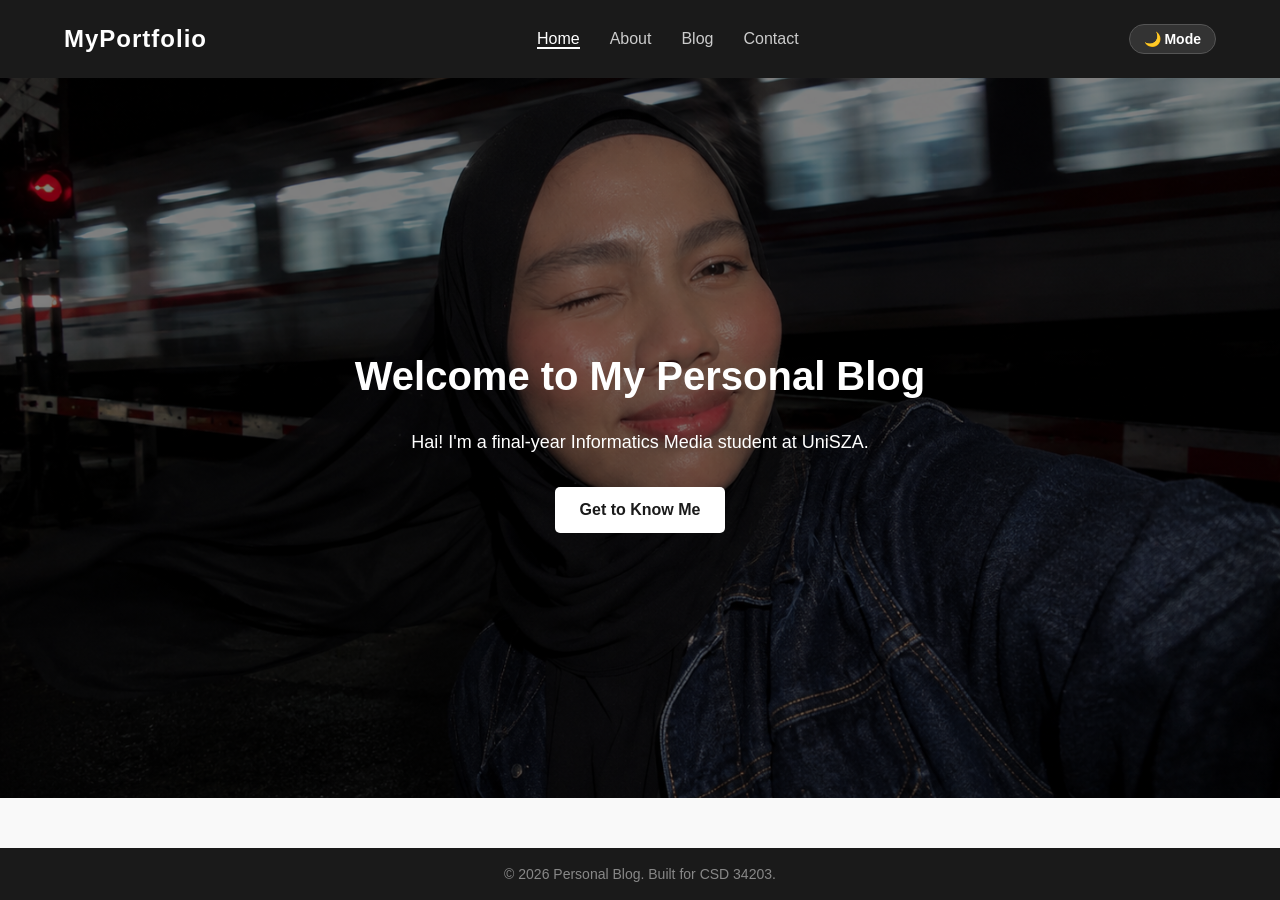
==== commit 711489ea: "update" ====
--- a/index.html
+++ b/index.html
@@ -24,7 +24,7 @@
     <main class="hero-section">
         <div class="hero-content">
             <h1>Welcome to My Personal Blog</h1>
-            <p>Hi! I am a software development student passionate about technology, creativity, and digital innovation.</p>
+            <p>Hai! I'm a final-year Informatics Media student at UniSZA.</p>
             <a href="about.html" class="btn">Get to Know Me</a>
         </div>
     </main>
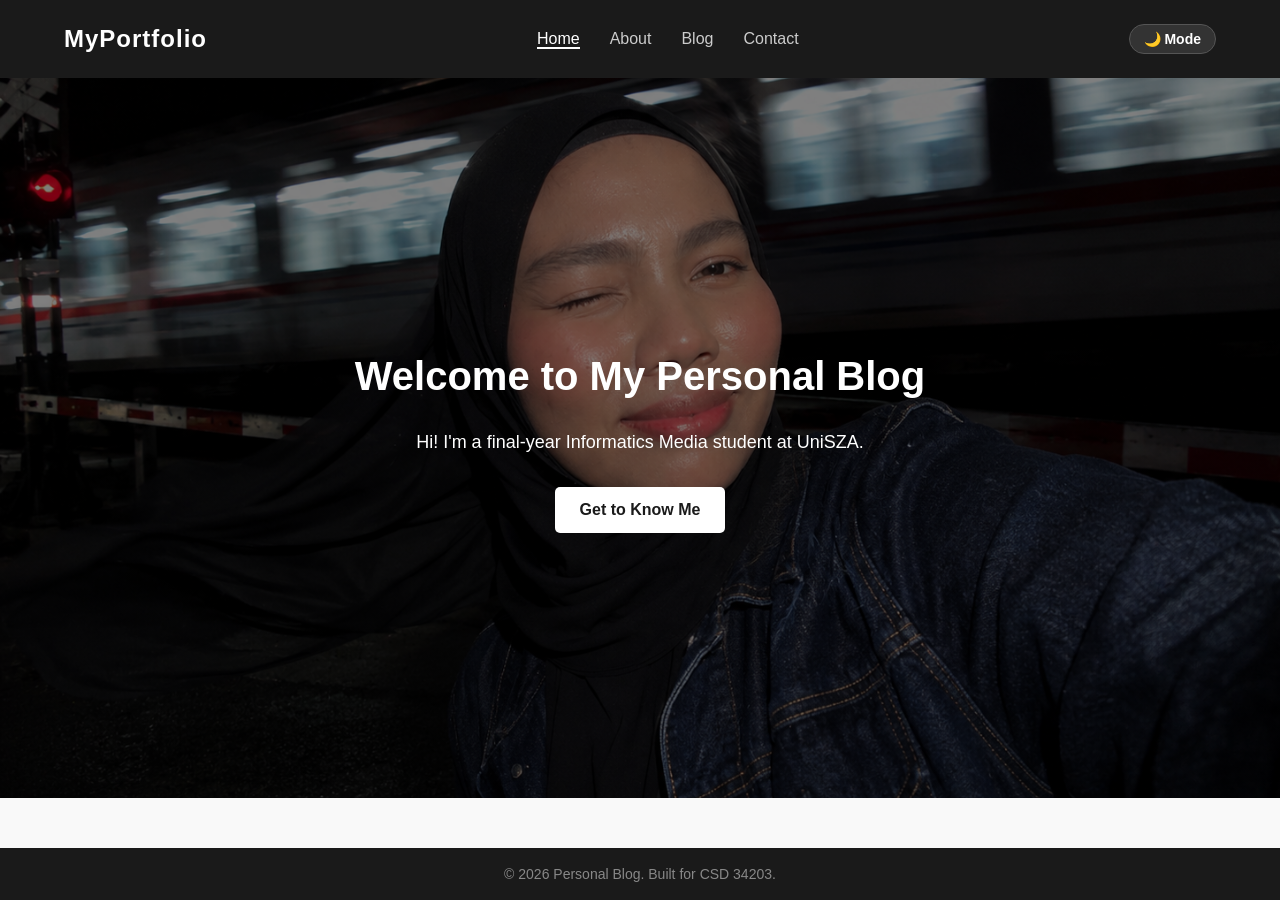
==== commit f1f2c920: "update" ====
--- a/index.html
+++ b/index.html
@@ -24,7 +24,7 @@
     <main class="hero-section">
         <div class="hero-content">
             <h1>Welcome to My Personal Blog</h1>
-            <p>Hai! I'm a final-year Informatics Media student at UniSZA.</p>
+            <p>Hi! I'm a final-year Informatics Media student at UniSZA.</p>
             <a href="about.html" class="btn">Get to Know Me</a>
         </div>
     </main>
--- a/style.css
+++ b/style.css
@@ -75,7 +75,7 @@
     border-bottom: 2px solid #ffffff;
 }
 
-/* Gaya Butang Toggle Pilihan Anda */
+/* Gaya Butang Toggle */
 .toggle-btn {
     background: #333;
     color: #fff;
@@ -155,7 +155,37 @@
     color: var(--heading-color);
 }
 
-/* Gaya Halaman About */
+/* KEMAS KINI: Gaya Halaman About (Susunan Flexbox & Gambar Bulat) */
+.about-content-wrapper {
+    display: flex;
+    gap: 40px;
+    align-items: flex-start;
+    margin-top: 30px;
+}
+
+.about-profile-pic {
+    flex: 1;
+    max-width: 280px;
+}
+
+.about-profile-pic img {
+    width: 100%;
+    aspect-ratio: 1 / 1; /* Mengekalkan nisbah kotak sekata */
+    border-radius: 50%;   /* Mengubah imej menjadi bentuk bulatan (Circle) */
+    box-shadow: 0 4px 10px rgba(0,0,0,0.15);
+    border: 3px solid var(--card-bg); /* Bingkai dinamik mengikut tema */
+    object-fit: cover;   /* Mengelakkan gambar muka menjadi penyek */
+    transition: transform 0.3s ease, border-color 0.3s;
+}
+
+.about-profile-pic img:hover {
+    transform: scale(1.02);
+}
+
+.about-text {
+    flex: 2;
+}
+
 .skills-list {
     margin-left: 20px;
     margin-top: 10px;
@@ -257,7 +287,7 @@
 }
 
 /* ==========================================
-   6. MOBILE RESPONSIVE MEDIA QUERIES
+   6. MOBILE RESPONSIVE MEDIA QUERIES (DIBAIKI)
    ========================================== */
 @media (max-width: 768px) {
     .navbar {
@@ -280,6 +310,20 @@
         margin: 0;
     }
 
+    .about-content-wrapper {
+        flex-direction: column;
+        align-items: center;
+        gap: 20px;
+    }
+
+    .about-profile-pic {
+        max-width: 220px;
+    }
+
+    .about-text {
+        width: 100%;
+    }
+
     .hero-content h1 {
         font-size: 28px;
     }
